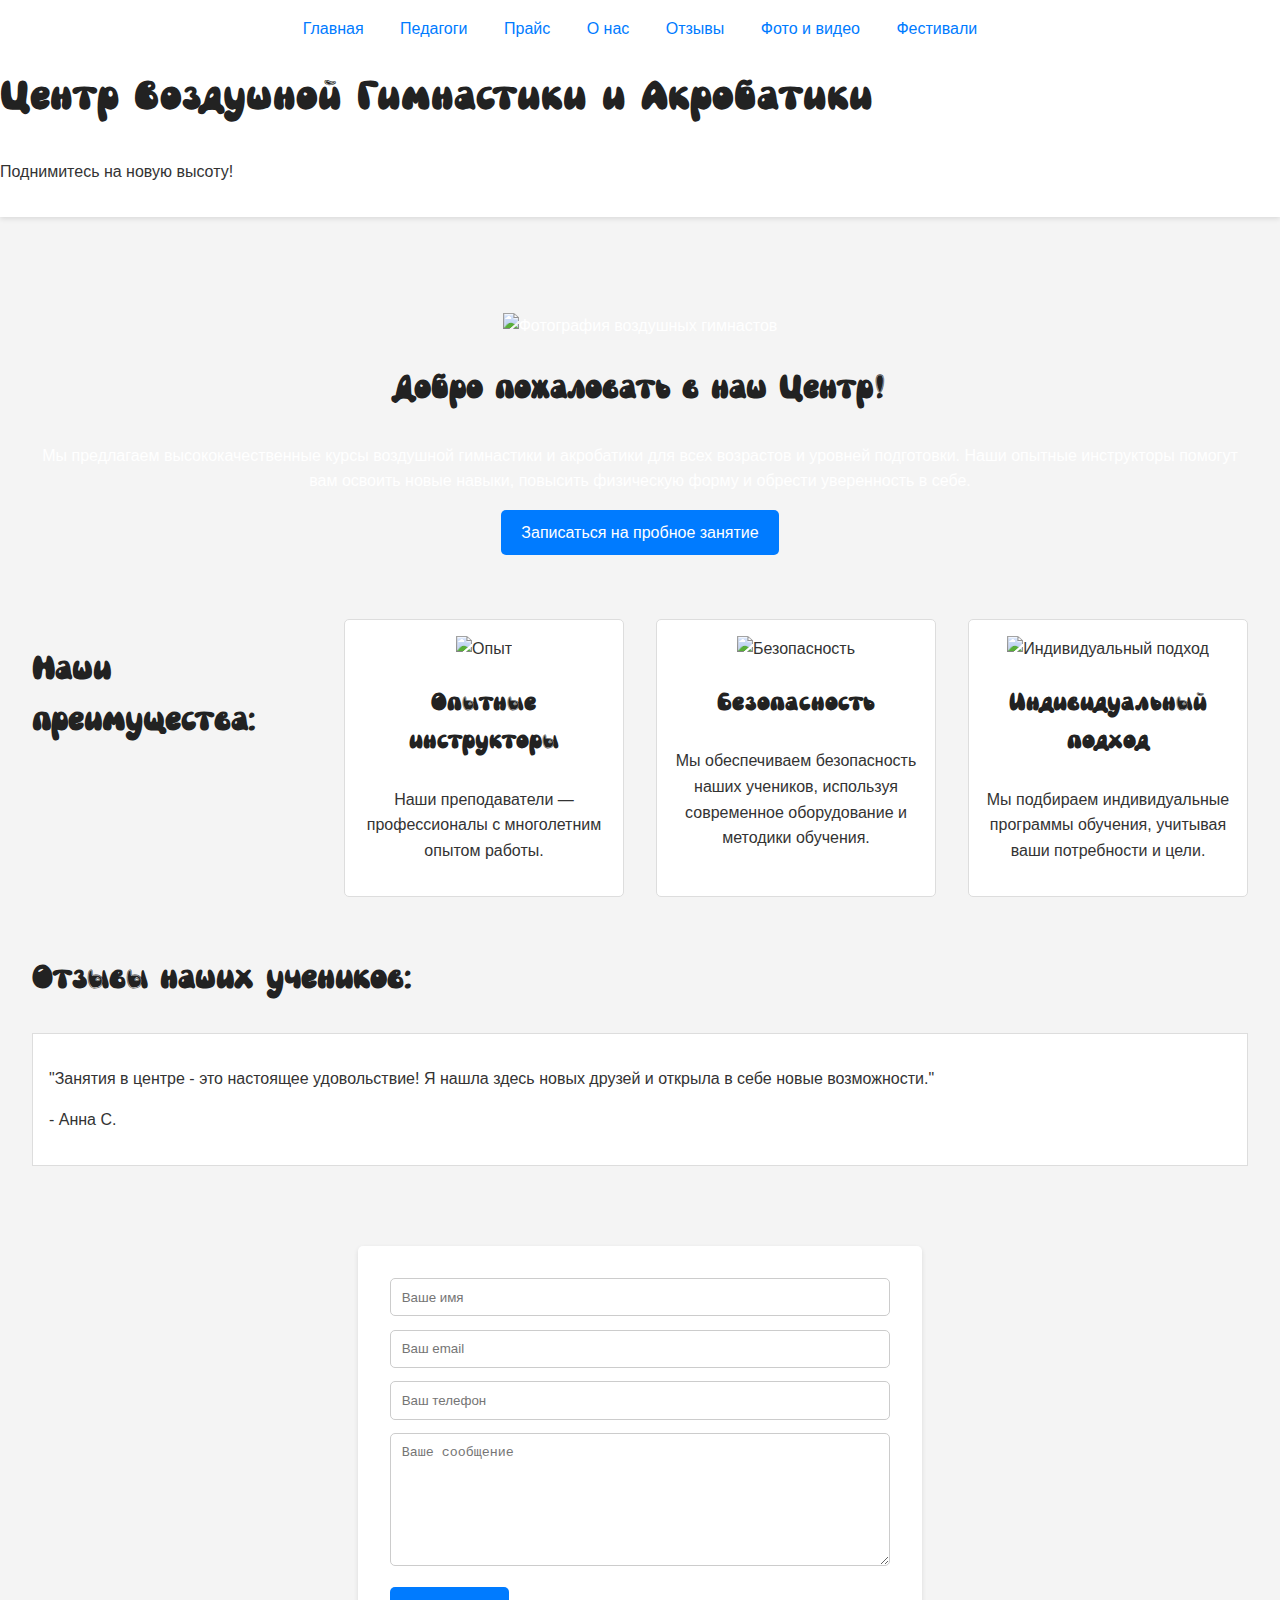
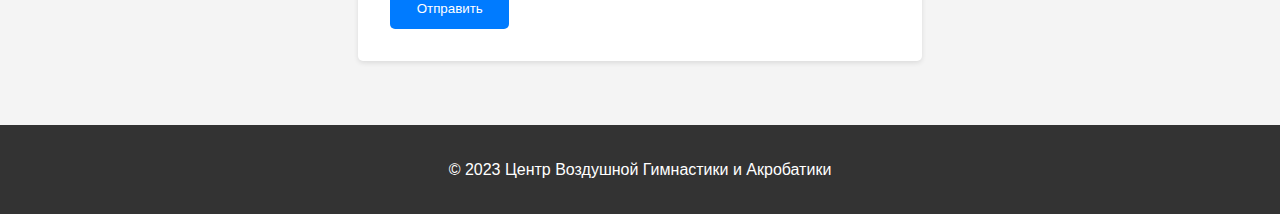
==== index.html @ db681665 "Add files via upload" ====
<!DOCTYPE html>
<html lang="ru">
<head>
    <meta charset="UTF-8">
    <meta name="viewport" content="width=device-width, initial-scale=1.0">
    <title>Центр Воздушной Гимнастики и Акробатики</title>
    <link rel="stylesheet" href="style.css">  <!-- Подключаем CSS файл -->

</head>
<body>

    <header>
        <nav>
            <!-- Бургер-меню (стилизуется в CSS) -->
            <div class="burger-menu">
                <div class="bar"></div>
                <div class="bar"></div>
                <div class="bar"></div>
            </div>
            <ul>
                <li><a href="index.html">Главная</a></li>
                <li><a href="teachers.html">Педагоги</a></li>
                <li><a href="prices.html">Прайс</a></li>
                <li><a href="about.html">О нас</a></li>
                <li><a href="reviews.html">Отзывы</a></li>
                <li><a href="gallery.html">Фото и видео</a></li>
                <li><a href="festivals.html">Фестивали</a></li>
            </ul>
        </nav>
        <h1>Центр Воздушной Гимнастики и Акробатики</h1>
        <p class="tagline">Поднимитесь на новую высоту!</p>  <!-- Добавлен слоган -->
    </header>

    <main>
        <section class="hero">
            <img src="hero-image.jpg" alt="Фотография воздушных гимнастов">
            <h2>Добро пожаловать в наш Центр!</h2>
            <p>Мы предлагаем высококачественные курсы воздушной гимнастики и акробатики для всех возрастов и уровней подготовки.  Наши опытные инструкторы помогут вам освоить новые навыки, повысить физическую форму и обрести уверенность в себе.</p>
            <a href="#" class="button">Записаться на пробное занятие</a> <!-- Кнопка -->
        </section>

                <!-- Модальное окно -->
        <div id="bookingModal" class="modal">
            <div class="modal-content">
            <span class="close-modal">&times;</span>
            <h2>Запись на пробное занятие</h2>
            <form id="bookingForm">
                <input type="text" id="name" placeholder="Ваше имя" required>
                <input type="email" id="email" placeholder="Ваш email" required>
                <input type="tel" id="phone" placeholder="Ваш телефон" required>
                <textarea id="message" placeholder="Ваше сообщение"></textarea>
                <button type="submit">Отправить</button>
            </form>
            </div>
        </div>

        <section class="features">
            <h2>Наши преимущества:</h2>
            <div class="feature">
                <img src="icon-experience.png" alt="Опыт">
                <h3>Опытные инструкторы</h3>
                <p>Наши преподаватели — профессионалы с многолетним опытом работы.</p>
            </div>
            <div class="feature">
                <img src="icon-safety.png" alt="Безопасность">
                <h3>Безопасность</h3>
                <p>Мы обеспечиваем безопасность наших учеников, используя современное оборудование и методики обучения.</p>
            </div>
            <div class="feature">
                <img src="icon-individual.png" alt="Индивидуальный подход">
                <h3>Индивидуальный подход</h3>
                <p>Мы подбираем индивидуальные программы обучения, учитывая ваши потребности и цели.</p>
            </div>
        </section>

        <section class="testimonials">
            <h2>Отзывы наших учеников:</h2>
            <!-- Здесь будут отзывы -->
            <div class="testimonial">
                <p>"Занятия в центре - это настоящее удовольствие!  Я нашла здесь новых друзей и открыла в себе новые возможности."</p>
                <p>- Анна С.</p>
            </div>
            <!-- Добавить еще отзывы -->
        </section>

        <form id="bookingForm">
            <input type="text" id="name" placeholder="Ваше имя" required>
            <input type="email" id="email" placeholder="Ваш email" required>
            <input type="tel" id="phone" placeholder="Ваш телефон" required>
            <textarea id="message" placeholder="Ваше сообщение"></textarea>
            <button type="submit">Отправить</button>
        </form>

    </main>

    <footer>
        <p>&copy; 2023 Центр Воздушной Гимнастики и Акробатики</p>
    </footer>
    <script src="script.js"></script>  <!-- Подключаем JavaScript файл -->

</body>
</html>
---- style.css ----
/* Общие стили */
body {
    font-family: 'Arial', sans-serif; /* Выберите подходящий шрифт */
    margin: 0;
    padding: 0;
    line-height: 1.6; /* Улучшаем читаемость */
    background-color: #f4f4f4; /* Светло-серый фон */
    color: #333; /* Темно-серый текст */
  }
  
  h1, h2, h3 {
    font-family: "FETesto-Regular";
    font-weight: bold;
    color: #222; /* Более темный заголовок */
  }
  
  h1 {
    font-size: 2.5em;
  }
  
  h2 {
    font-size: 2em;
  }
  
  h3 {
    font-size: 1.5em;
  }
  
  a {
    color: #007bff; /* Синяя ссылка */
    text-decoration: none;
  }
  
  a:hover {
    text-decoration: underline;
  }
  
  .button {
    background-color: #007bff; /* Синяя кнопка */
    color: white;
    padding: 10px 20px;
    text-align: center;
    text-decoration: none;
    display: inline-block;
    border-radius: 5px; /* Скругленные углы */
    cursor: pointer;
  }
  
  
  /* Стили для header */
  header {
    background-color: #fff; /* Белый фон header */
    padding: 1em 0;
    box-shadow: 0 2px 5px rgba(0,0,0,0.1); /* Тень */
  }
  
  nav ul {
    list-style: none;
    margin: 0;
    padding: 0;
    text-align: center; /* Центрируем меню */
  }
  
  nav li {
    display: inline-block;
    margin: 0 1em;
  }
  
  .burger-menu {
    display: none;
    cursor: pointer;
    position: absolute;
    top: 15px;
    right: 15px;
  }
  
  .burger-menu .bar {
    width: 30px;
    height: 3px;
    background-color: #333;
    margin: 5px 0;
    transition: 0.3s;
  }
  
  .burger-menu.active .bar:nth-child(1) {
    transform: rotate(45deg) translate(7px, 7px);
  }
  
  .burger-menu.active .bar:nth-child(2) {
    opacity: 0;
  }
  
  .burger-menu.active .bar:nth-child(3) {
    transform: rotate(-45deg) translate(5px, -5px);
  }
  
  /* Адаптивный дизайн */
  @media (max-width: 768px) {
    nav ul {
      display: none;
    }
    .burger-menu {
      display: block;
    }
    nav ul.active {
      display: block;
      position: absolute;
      top: 100%;
      left: 0;
      width: 100%;
      background-color: #fff;
      text-align: center;
    }
    nav ul.active li {
      display: block;
      margin: 10px 0;
    }
  }
  
  
  /* Стили для main */
  main {
    padding: 2em;
  }
  
  
  /* Стили для секций */
  .hero {
    text-align: center;
    background-image: url('hero-image.jpg'); /* Задний фон */
    background-size: cover;
    background-position: center;
    color: white;
    padding: 4em 0;
  }
  
  .features {
    display: grid;
    grid-template-columns: repeat(auto-fit, minmax(250px, 1fr)); /* Адаптивная сетка */
    grid-gap: 2em;
  }
  
  .feature {
    text-align: center;
    padding: 1em;
    border: 1px solid #ddd;
    border-radius: 5px;
    background-color: white;
  }
  
  .testimonials {
    padding: 2em 0;
  }
  
  .testimonial {
    border: 1px solid #ddd;
    padding: 1em;
    margin-bottom: 1em;
    background-color: white;
  }
  
  /* Стили для footer */
  footer {
    background-color: #333;
    color: white;
    text-align: center;
    padding: 1em 0;
  }


/* Стили для формы */
#bookingForm {
    max-width: 500px; /* Максимальная ширина формы */
    margin: 2em auto; /* Центрирование формы */
    padding: 2em;
    background-color: #fff;
    border-radius: 5px;
    box-shadow: 0 2px 5px rgba(0,0,0,0.1); /* Тень */
  }
  
  #bookingForm label {
    display: block;
    margin-bottom: 0.5em;
    font-weight: bold;
  }
  
  #bookingForm input,
  #bookingForm textarea {
    width: 100%;
    padding: 0.8em;
    margin-bottom: 1em;
    border: 1px solid #ccc;
    border-radius: 5px;
    box-sizing: border-box; /* Убираем проблему с паддингом */
  }
  
  #bookingForm textarea {
    height: 10em; /* Высота textarea */
  }
  
  #bookingForm button[type="submit"] {
    background-color: #007bff;
    color: white;
    padding: 1em 2em;
    border: none;
    border-radius: 5px;
    cursor: pointer;
    transition: background-color 0.3s ease; /* Плавный переход цвета при наведении */
  }
  
  #bookingForm button[type="submit"]:hover {
    background-color: #0069d9; /* Более темный цвет при наведении */
  }
  
  
  /* Стили для модального окна (если используется) */
  #bookingModal {
   display: none; /* Скрыто по умолчанию */
   position: fixed; /* Фиксированное положение */
   z-index: 1; /* Наложение поверх других элементов */
   left: 0;
   top: 0;
   width: 100%;
   height: 100%;
   overflow: auto; /* Добавляем прокрутку, если контент больше экрана */
   background-color: rgba(0,0,0,0.4); /* Полупрозрачный черный фон */
  }
  
  .modal-content {
   background-color: #fefefe;
   margin: 15% auto;
   padding: 20px;
   border: 1px solid #888;
   width: 30%;
   border-radius: 5px;
  }
  
  .close-modal {
   color: #aaa;
   float: right;
   font-size: 28px;
   font-weight: bold;
  }
  
  .close-modal:hover,
  .close-modal:focus {
   color: black;
   text-decoration: none;
   cursor: pointer;
  }
  
/* Стили для модального окна */
.modal {
    display: none; /* Скрыто по умолчанию */
    position: fixed; /* Фиксированное положение */
    z-index: 1; /* Наложение поверх других элементов */
    left: 0;
    top: 0;
    width: 100%;
    height: 100%;
    overflow: auto; /* Добавляем прокрутку, если контент больше экрана */
    background-color: rgba(0,0,0,0.4); /* Полупрозрачный черный фон */
  }
  
  .modal-content {
    background-color: #fefefe;
    margin: 15% auto; /* Автоматическое центрирование */
    padding: 20px;
    border: 1px solid #888;
    width: 80%; /* Ширина модального окна */
    max-width: 600px; /* Максимальная ширина */
    border-radius: 5px;
  }
  
  .close-modal {
    color: #aaa;
    float: right;
    font-size: 28px;
    font-weight: bold;
    cursor: pointer;
  }
  
  .close-modal:hover,
  .close-modal:focus {
    color: black;
    text-decoration: none;
  }

.teachers-list {
    display: grid;
    grid-template-columns: repeat(auto-fit, minmax(300px, 1fr)); /* Адаптивная сетка */
    grid-gap: 20px;
    padding: 20px;
}

.teacher {
    border: 1px solid #ccc;
    padding: 10px;
    border-radius: 5px;
    box-shadow: 2px 2px 5px rgba(0, 0, 0, 0.1);
    text-align: center;
    background-color: #fff;
}

.teacher img {
    max-width: 100%;
    height: auto;
    margin-bottom: 10px;
    border-radius: 5px;
}

.price-list table {
    width: 80%;
    margin: 20px auto;
    border-collapse: collapse;
    border-spacing: 0;
    font-size: 16px;
}

.price-list th,
.price-list td {
    border: 1px solid #ddd;
    padding: 8px;
    text-align: left;
}

.price-list th {
    background-color: #f2f2f2;
    font-weight: bold;
}

.price-list tbody tr:nth-child(even) {
    background-color: #f9f9f9;
}

.booking-section {
    text-align: center;
    margin-top: 2em;
}

.booking-section .button {
    display: inline-block;
    padding: 1em 2em;
    background-color: #007bff;
    color: white;
    text-decoration: none;
    border-radius: 5px;
}

.about-us {
    padding: 20px;
    line-height: 1.6;
  }
  
  .about-us h2 {
    margin-bottom: 1em;
  }
  
  .about-us p {
    margin-bottom: 1em;
  }
  
  .booking-section {
    text-align: center;
    margin-top: 2em;
  }
  
  .booking-section .button {
    display: inline-block;
    padding: 1em 2em;
    background-color: #007bff;
    color: white;
    text-decoration: none;
    border-radius: 5px;
    cursor: pointer;
  }
  
/* ... (предыдущий код) ... */

.reviews-section {
    padding: 20px;
  }
  
  .review {
    border: 1px solid #ccc;
    padding: 10px;
    margin-bottom: 10px;
    border-radius: 5px;
    background-color: #f9f9f9;
  }
  
  .review blockquote {
    margin: 0;
  }
  
  .review p {
    text-align: right;
    font-style: italic;
    margin-top: 5px;
  }
  
/* ... (предыдущий код) ... */

.gallery {
    display: grid;
    grid-template-columns: repeat(auto-fit, minmax(300px, 1fr));
    grid-gap: 20px;
    padding: 20px;
  }
  
  .gallery-item {
    border: 1px solid #ccc;
    padding: 10px;
    border-radius: 5px;
    background-color: #fff;
    box-shadow: 2px 2px 5px rgba(0, 0, 0, 0.1);
  }
  
  .gallery img, .gallery video {
    max-width: 100%;
    height: auto;
  }
  
  


.swiper {
    width: 100%;
    height: 300px; /* Настройте высоту по необходимости */
}

.swiper-slide img {
    display: block;
    width: 100%;
    height: 100%;
    object-fit: cover;
}

.swiper-button-prev, .swiper-button-next {
    color: #007bff; /* цвет стрелок */
}

.festivals-list {
    display: grid;
    grid-template-columns: repeat(auto-fit, minmax(350px, 1fr)); /* Адаптивная сетка */
    grid-gap: 20px;
    padding: 20px;
}

.festival {
    border: 1px solid #ccc;
    padding: 10px;
    border-radius: 5px;
    background-color: #fff;
    box-shadow: 2px 2px 5px rgba(0, 0, 0, 0.1);
}

.festival img {
    max-width: 100%;
    height: auto;
    margin-bottom: 10px;
}



@font-face {
    font-family: "FETesto-Regular";
    src: url("fonts/FETesto-Regular.ttf")
    format("truetype");
    font-style: normal;
    font-weight: normal;
  }
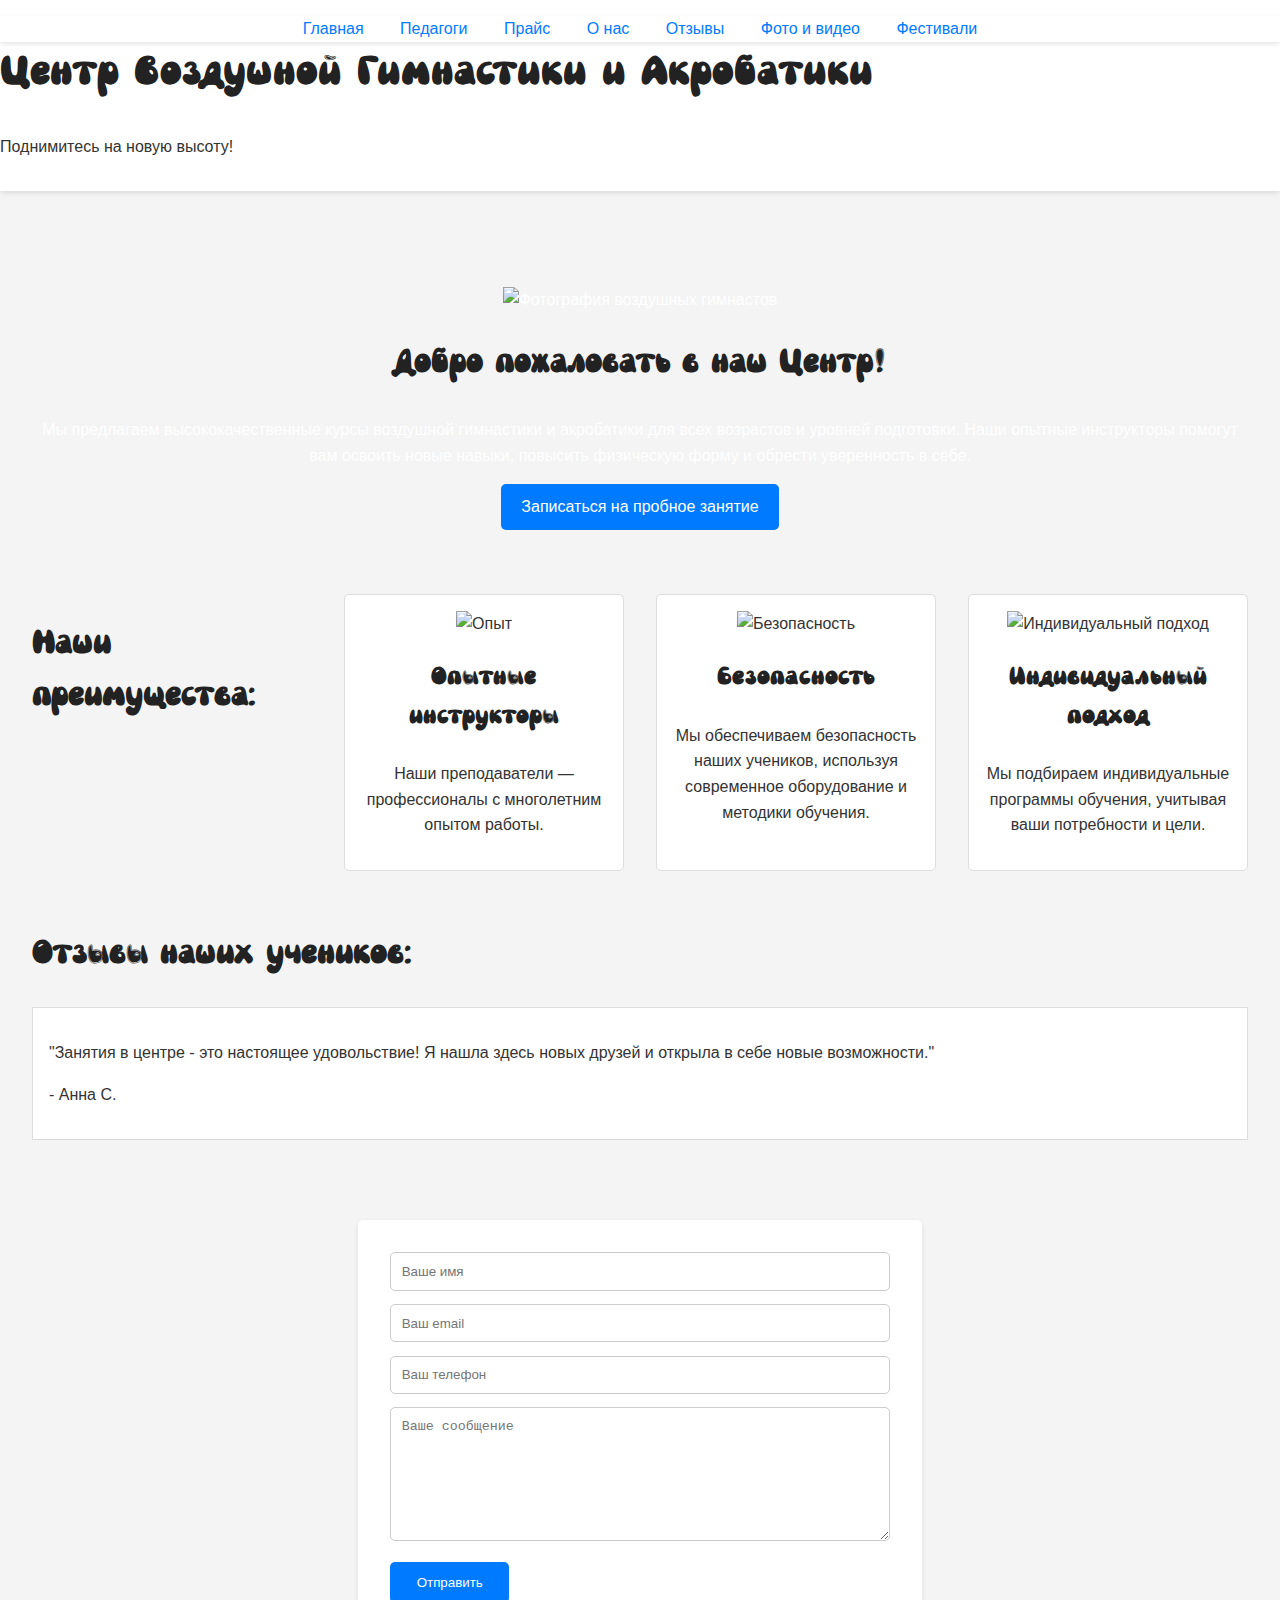
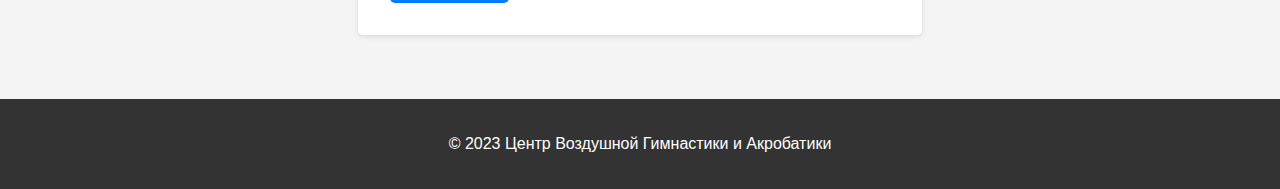
==== commit ab4087be: "Add files via upload" ====
--- a/index.html
+++ b/index.html
@@ -96,6 +96,7 @@
     <footer>
         <p>&copy; 2023 Центр Воздушной Гимнастики и Акробатики</p>
     </footer>
+    <button id="scrollTopButton" class="scrollTopButton">Наверх</button>
     <script src="script.js"></script>  <!-- Подключаем JavaScript файл -->
 
 </body>
--- a/style.css
+++ b/style.css
@@ -54,17 +54,27 @@
     box-shadow: 0 2px 5px rgba(0,0,0,0.1); /* Тень */
   }
   
+  nav {
+    position: relative;
+  }
+  
   nav ul {
     list-style: none;
     margin: 0;
     padding: 0;
-    text-align: center; /* Центрируем меню */
-  }
-  
-  nav li {
-    display: inline-block;
-    margin: 0 1em;
-  }
+    text-align: center;
+    position: absolute;
+    top: 100%;
+    left: 0;
+    width: 100%;
+    background-color: #fff;
+    display:block;
+    box-shadow: 0 2px 5px rgba(0,0,0,0.1);
+  }
+  
+  nav ul.show { display: block; }
+  
+  nav li { display: inline-block; margin: 0 1em; }
   
   .burger-menu {
     display: none;
@@ -94,28 +104,41 @@
     transform: rotate(-45deg) translate(5px, -5px);
   }
   
-  /* Адаптивный дизайн */
   @media (max-width: 768px) {
     nav ul {
-      display: none;
-    }
-    .burger-menu {
-      display: block;
-    }
-    nav ul.active {
-      display: block;
       position: absolute;
       top: 100%;
       left: 0;
       width: 100%;
       background-color: #fff;
       text-align: center;
+      display: none;
     }
-    nav ul.active li {
-      display: block;
-      margin: 10px 0;
-    }
-  }
+  
+    nav ul.show { display: block; }
+  
+    .burger-menu { display: block; }
+    nav li { display: block; margin: 10px 0; }
+  }
+  
+  /* Стиль для кнопки "Наверх" */
+  .scrollTopButton {
+    display:none;
+    position: fixed;
+    bottom: 20px;
+    right: 20px;
+    padding: 10px 20px;
+    background-color: #007bff;
+    color: white;
+    border: none;
+    border-radius: 5px;
+    cursor: pointer;
+    opacity: 0.8;
+    transition: opacity 0.3s ease;
+    z-index: 100;
+  }
+  
+  .scrollTopButton:hover { opacity: 1; }
   
   
   /* Стили для main */
@@ -416,12 +439,15 @@
     box-shadow: 2px 2px 5px rgba(0, 0, 0, 0.1);
   }
   
-  .gallery img, .gallery video {
+  .gallery img {
     max-width: 100%;
     height: auto;
   }
   
-  
+  .gallery video {
+    max-width: auto;
+    height: 100%;
+  }
 
 
 .swiper {
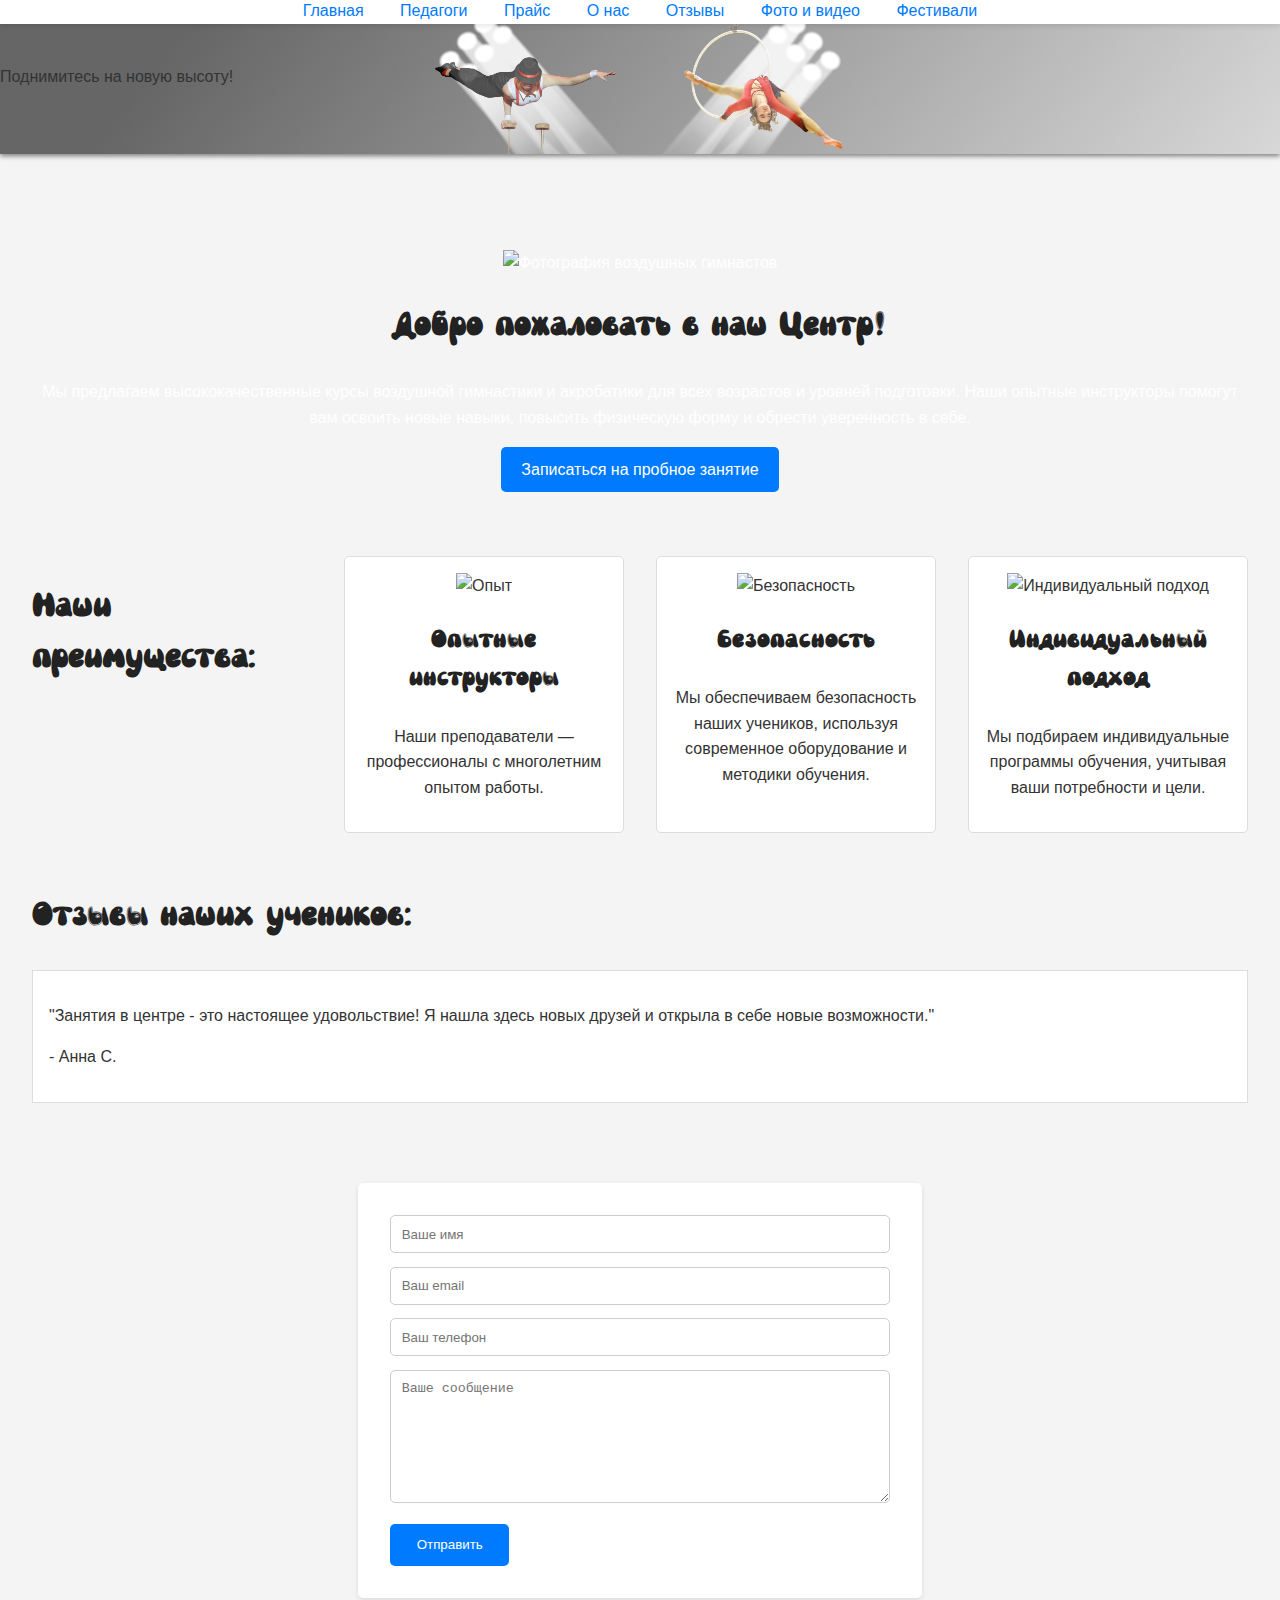
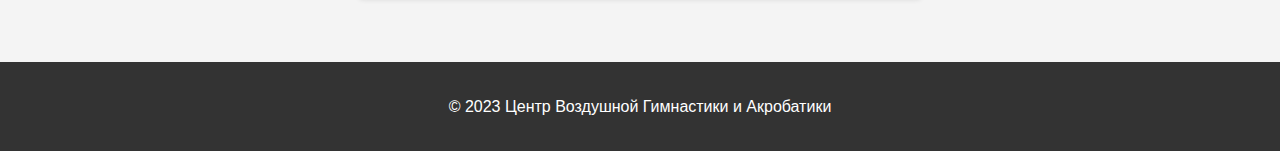
==== commit 2ee4f7c9: "Add files via upload" ====
--- a/index.html
+++ b/index.html
@@ -1,6 +1,6 @@
 <!DOCTYPE html>
 <html lang="ru">
-<head>
+<head >
     <meta charset="UTF-8">
     <meta name="viewport" content="width=device-width, initial-scale=1.0">
     <title>Центр Воздушной Гимнастики и Акробатики</title>
@@ -27,11 +27,12 @@
                 <li><a href="festivals.html">Фестивали</a></li>
             </ul>
         </nav>
-        <h1>Центр Воздушной Гимнастики и Акробатики</h1>
+
         <p class="tagline">Поднимитесь на новую высоту!</p>  <!-- Добавлен слоган -->
     </header>
 
     <main>
+
         <section class="hero">
             <img src="hero-image.jpg" alt="Фотография воздушных гимнастов">
             <h2>Добро пожаловать в наш Центр!</h2>
--- a/style.css
+++ b/style.css
@@ -15,7 +15,7 @@
   }
   
   h1 {
-    font-size: 2.5em;
+    font-size: 2.5em; 
   }
   
   h2 {
@@ -49,9 +49,12 @@
   
   /* Стили для header */
   header {
-    background-color: #fff; /* Белый фон header */
-    padding: 1em 0;
-    box-shadow: 0 2px 5px rgba(0,0,0,0.1); /* Тень */
+    background-color: #8a8585; /* Серый фон header */
+    padding: 4em 0;
+    box-shadow: 0 2px 5px rgba(0,0,0,0.5); /* Тень */
+    background: url("fons/NewFone1-2.png") no-repeat;
+    background-size:cover;
+    background-position: center;
   }
   
   nav {
@@ -60,12 +63,12 @@
   
   nav ul {
     list-style: none;
-    margin: 0;
+    margin: -6cap;
     padding: 0;
     text-align: center;
     position: absolute;
     top: 100%;
-    left: 0;
+    left: 6cap;
     width: 100%;
     background-color: #fff;
     display:block;
@@ -121,6 +124,11 @@
     nav li { display: block; margin: 10px 0; }
   }
   
+  .tagline{
+    margin: 0;
+    left: 6cap;
+  }
+
   /* Стиль для кнопки "Наверх" */
   .scrollTopButton {
     display:none;
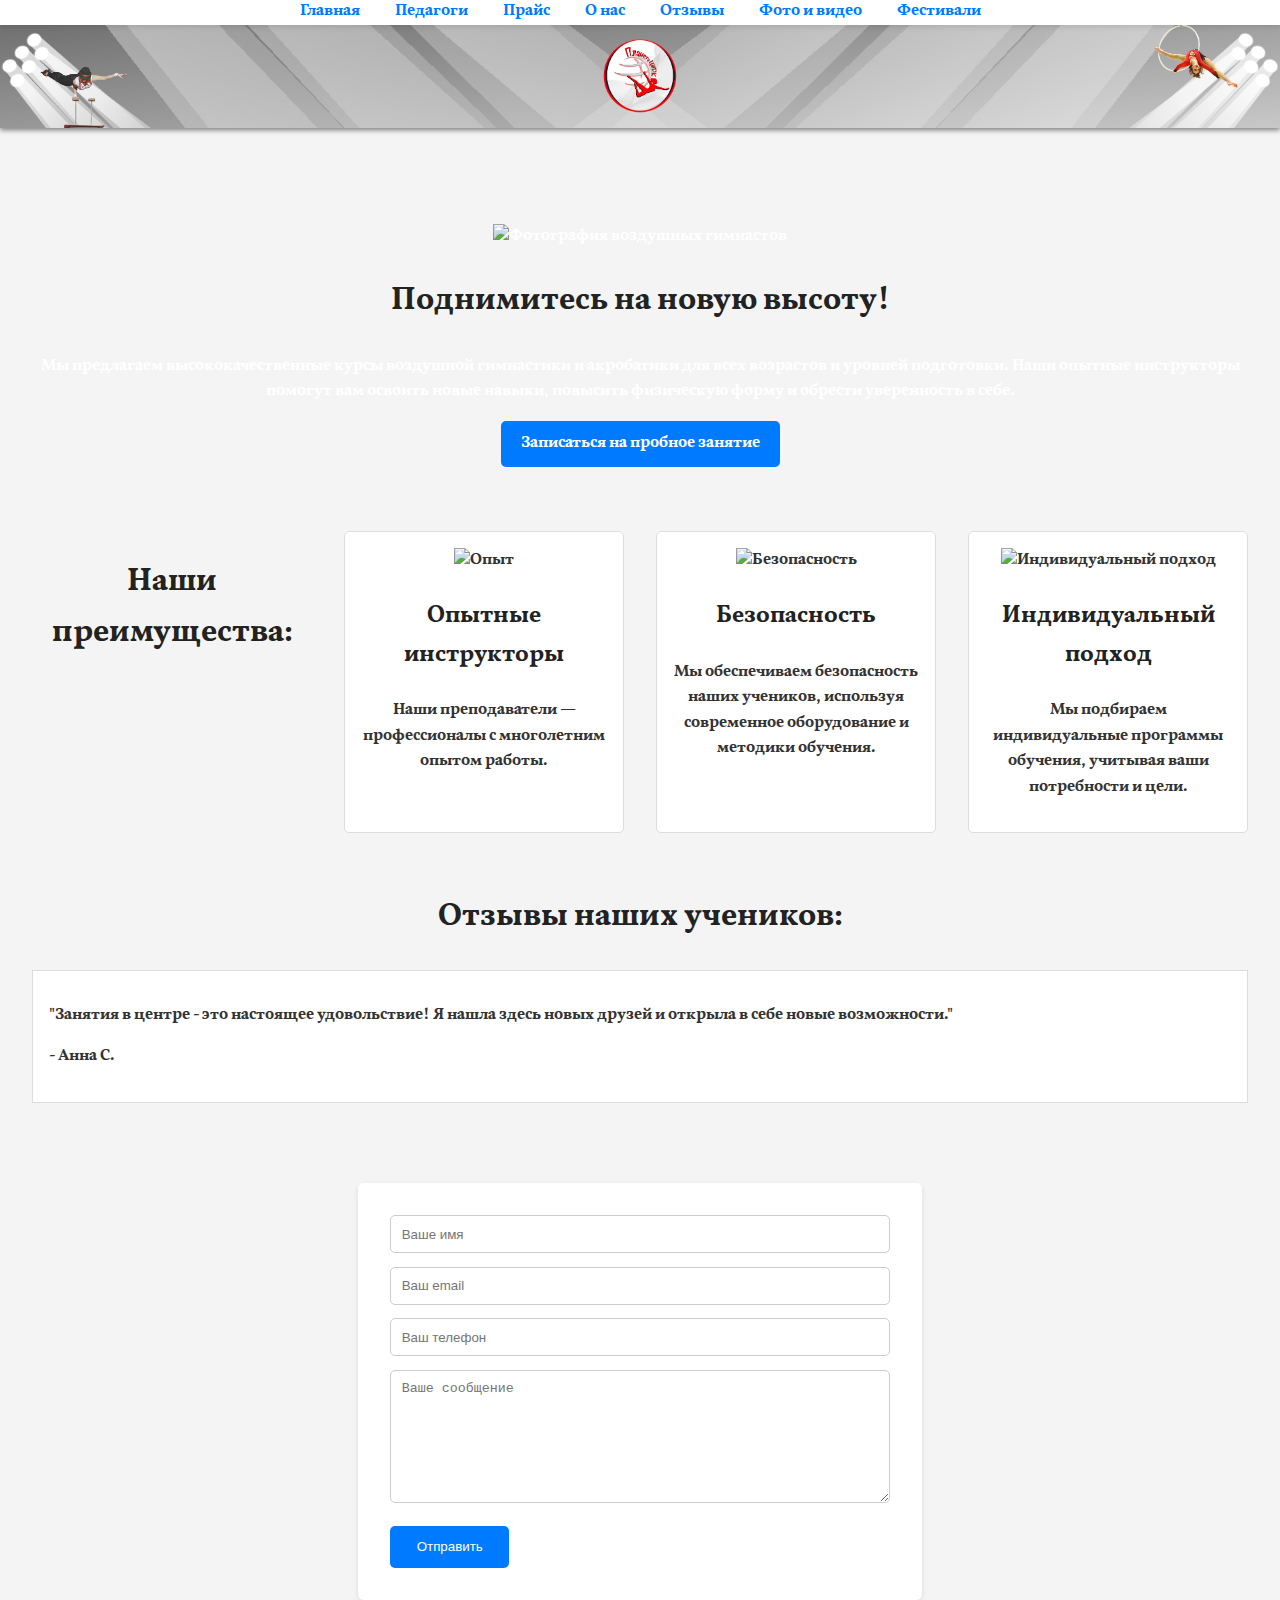
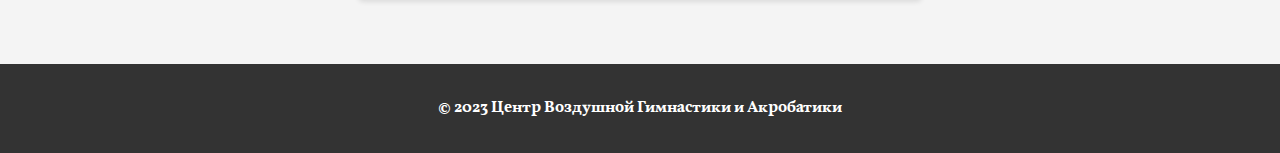
==== commit e72ee70c: "Add files via upload" ====
--- a/index.html
+++ b/index.html
@@ -28,14 +28,13 @@
             </ul>
         </nav>
 
-        <p class="tagline">Поднимитесь на новую высоту!</p>  <!-- Добавлен слоган -->
     </header>
 
     <main>
 
         <section class="hero">
             <img src="hero-image.jpg" alt="Фотография воздушных гимнастов">
-            <h2>Добро пожаловать в наш Центр!</h2>
+            <h2>Поднимитесь на новую высоту!</h2>
             <p>Мы предлагаем высококачественные курсы воздушной гимнастики и акробатики для всех возрастов и уровней подготовки.  Наши опытные инструкторы помогут вам освоить новые навыки, повысить физическую форму и обрести уверенность в себе.</p>
             <a href="#" class="button">Записаться на пробное занятие</a> <!-- Кнопка -->
         </section>
--- a/style.css
+++ b/style.css
@@ -1,6 +1,6 @@
 /* Общие стили */
 body {
-    font-family: 'Arial', sans-serif; /* Выберите подходящий шрифт */
+    font-family: "Vollda-Bold"; /* Выберите подходящий шрифт */
     margin: 0;
     padding: 0;
     line-height: 1.6; /* Улучшаем читаемость */
@@ -9,17 +9,19 @@
   }
   
   h1, h2, h3 {
-    font-family: "FETesto-Regular";
+    font-family: "Vollda-Bold";
     font-weight: bold;
     color: #222; /* Более темный заголовок */
   }
   
   h1 {
     font-size: 2.5em; 
+    text-align: center;
   }
   
   h2 {
     font-size: 2em;
+    text-align: center;
   }
   
   h3 {
@@ -52,9 +54,10 @@
     background-color: #8a8585; /* Серый фон header */
     padding: 4em 0;
     box-shadow: 0 2px 5px rgba(0,0,0,0.5); /* Тень */
-    background: url("fons/NewFone1-2.png") no-repeat;
-    background-size:cover;
-    background-position: center;
+    background: url("fons/alya.png"), url("fons/any.png"), url("fons/Софиты_прав.png"), url("fons/Софиты_лев.png"), url("icons/logo.png"), url("fons/Свет_лев.png"), url("fons/Свет_прав.png"), linear-gradient(to right bottom, rgba(102, 102, 102, 1), rgba(200, 200, 200, 1));
+    background-repeat: no-repeat;
+    background-size: contain, contain, contain, contain, contain, cover, cover;
+    background-position: right, left, right 2em, left 2em, center 0.8em, left, right;
   }
   
   nav {
@@ -432,7 +435,7 @@
   
 /* ... (предыдущий код) ... */
 
-.gallery {
+/* .gallery {
     display: grid;
     grid-template-columns: repeat(auto-fit, minmax(300px, 1fr));
     grid-gap: 20px;
@@ -460,15 +463,66 @@
 
 .swiper {
     width: 100%;
-    height: 300px; /* Настройте высоту по необходимости */
-}
+    height: 300px; /* Настройте высоту по необходимости *
+} 
 
 .swiper-slide img {
     display: block;
     width: 100%;
     height: 100%;
     object-fit: cover;
-}
+} */
+
+.gallery {
+  display: grid; /* Или flex, в зависимости от вашей верстки */
+  grid-template-columns: repeat(auto-fit, minmax(300px, 1fr));
+  grid-gap: 20px;
+  padding: 20px;
+  justify-content: center; /* Центрирование по горизонтали */
+  align-items: center; /* Центрирование по вертикали */
+}
+
+.gallery-item { /* Этот класс предполагается в вашей HTML-разметке */
+  width: 100%; /* Занимаем всю доступную ширину */
+  max-width: 300px; /* Максимальная ширина (для адаптивности) */
+  position: relative; /* Для абсолютного позиционирования внутри */
+  padding-bottom: 56.25%; /* Соотношение сторон 16:9 */
+}
+
+
+.gallery img, .gallery video {
+  position: absolute;
+  top: 0;
+  left: 0;
+  width: 100%;
+  height: 100%;
+  object-fit: cover; /* Обрезаем, сохраняя пропорции */
+  object-position: center center; /* Центрируем изображение/видео внутри контейнера */
+}
+
+
+/* Если используете Swiper: */
+.swiper {
+ width: 100%;
+}
+
+.swiper-slide {
+ width: 100%;
+ position: relative; /* Для абсолютного позиционирования внутри */
+ padding-bottom: 56.25%; /* Соотношение сторон 16:9 (настройте, если нужно другое) */
+}
+
+.swiper-slide img, .swiper-slide video {
+  position: absolute;
+  top: 0;
+  left: 0;
+  width: 100%;
+  height: 100%;
+  object-fit: cover;
+  object-position: center center;
+}
+
+
 
 .swiper-button-prev, .swiper-button-next {
     color: #007bff; /* цвет стрелок */
@@ -498,9 +552,9 @@
 
 
 @font-face {
-    font-family: "FETesto-Regular";
-    src: url("fonts/FETesto-Regular.ttf")
-    format("truetype");
+    font-family: "Vollda-Bold";
+    src: url("fonts/Vollda-Bold.otf")
+    format("opentype");
     font-style: normal;
     font-weight: normal;
   }
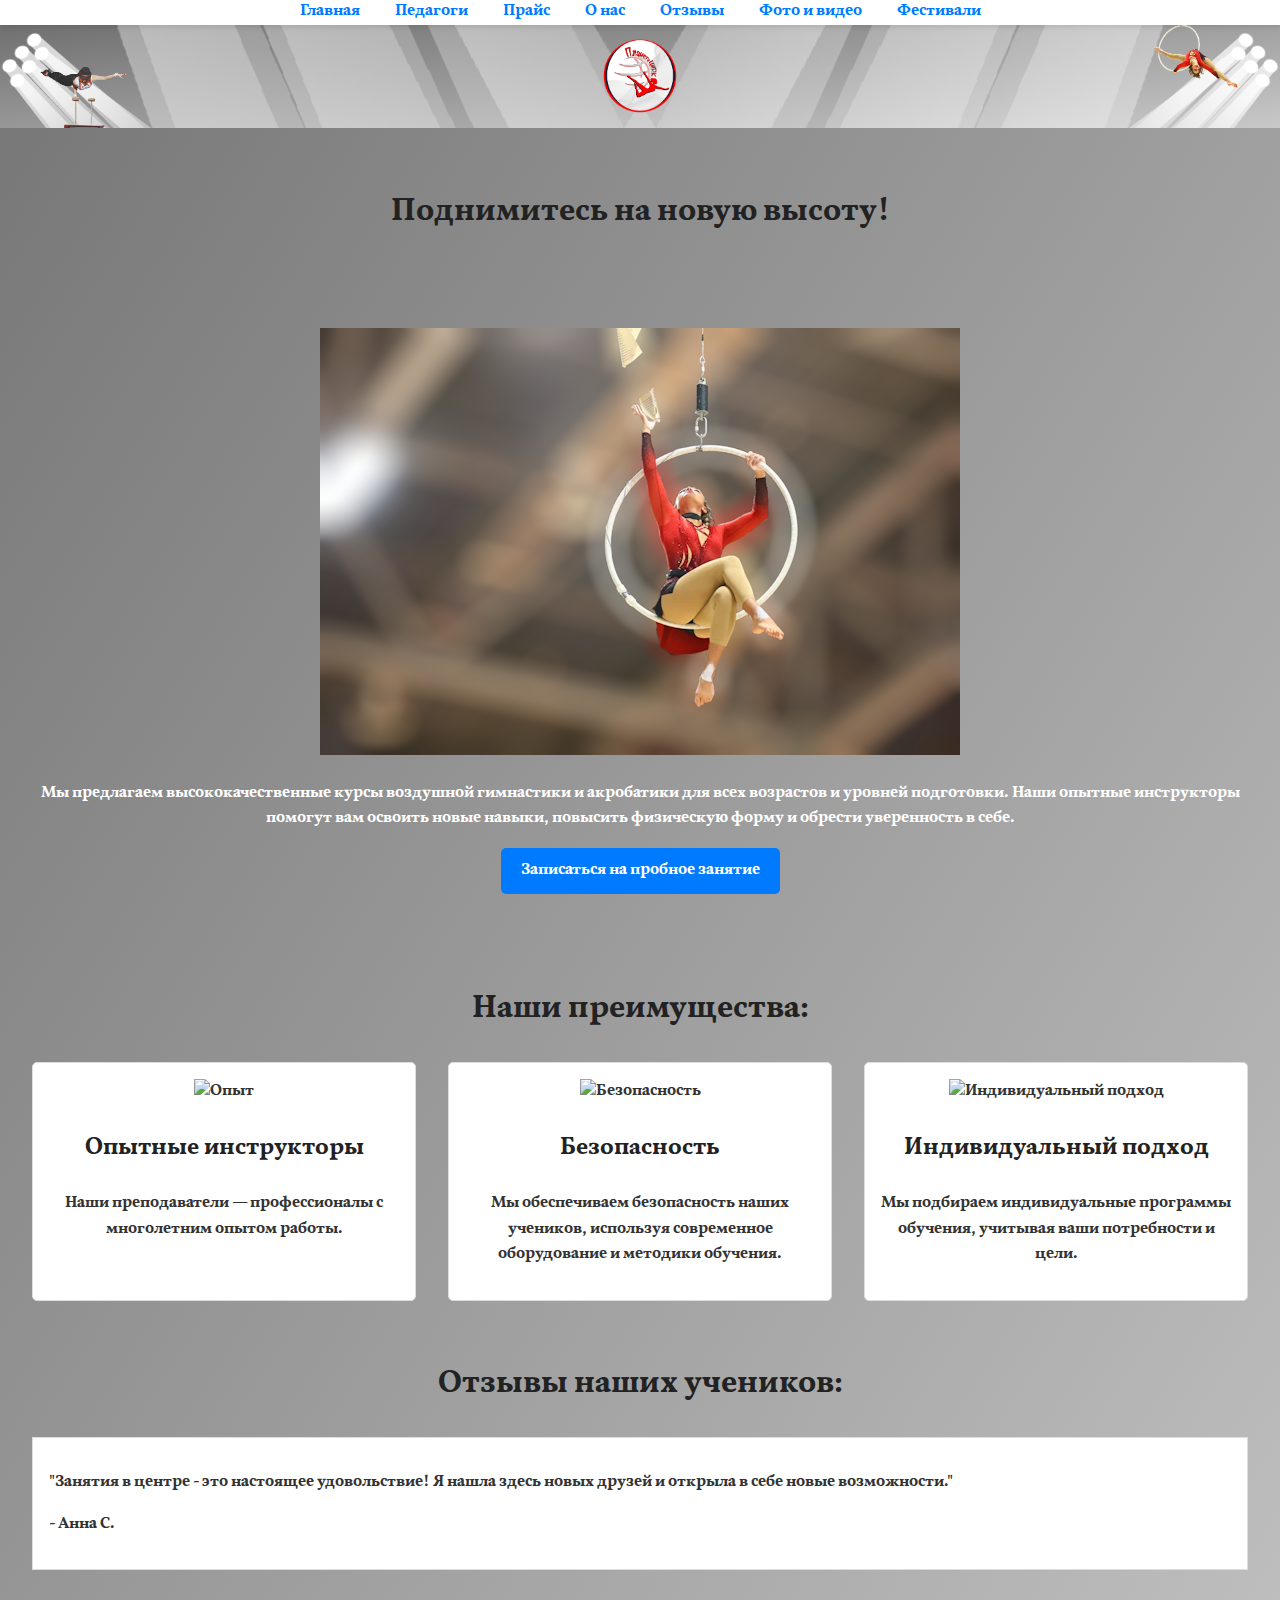
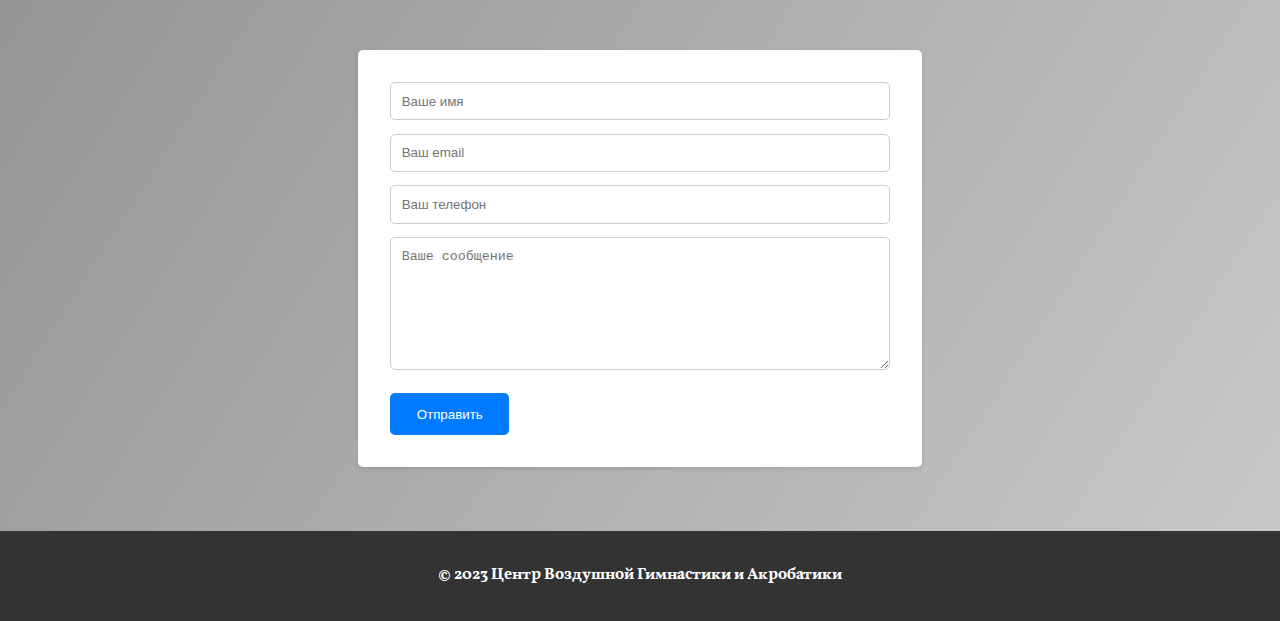
==== commit 060badae: "Add files via upload" ====
--- a/index.html
+++ b/index.html
@@ -31,10 +31,10 @@
     </header>
 
     <main>
+        <h2>Поднимитесь на новую высоту!</h2>
+        <section class="hero">
+            <img src="img/slogan.png" alt="Фотография воздушных гимнастов">
 
-        <section class="hero">
-            <img src="hero-image.jpg" alt="Фотография воздушных гимнастов">
-            <h2>Поднимитесь на новую высоту!</h2>
             <p>Мы предлагаем высококачественные курсы воздушной гимнастики и акробатики для всех возрастов и уровней подготовки.  Наши опытные инструкторы помогут вам освоить новые навыки, повысить физическую форму и обрести уверенность в себе.</p>
             <a href="#" class="button">Записаться на пробное занятие</a> <!-- Кнопка -->
         </section>
@@ -53,9 +53,9 @@
             </form>
             </div>
         </div>
+        <h2>Наши преимущества:</h2>
+        <section class="features">
 
-        <section class="features">
-            <h2>Наши преимущества:</h2>
             <div class="feature">
                 <img src="icon-experience.png" alt="Опыт">
                 <h3>Опытные инструкторы</h3>
--- a/style.css
+++ b/style.css
@@ -155,6 +155,8 @@
   /* Стили для main */
   main {
     padding: 2em;
+    background: linear-gradient(to right bottom, rgba(120, 120, 120, 1), rgba(200, 200, 200, 1));
+    background-repeat: no-repeat;
   }
   
   
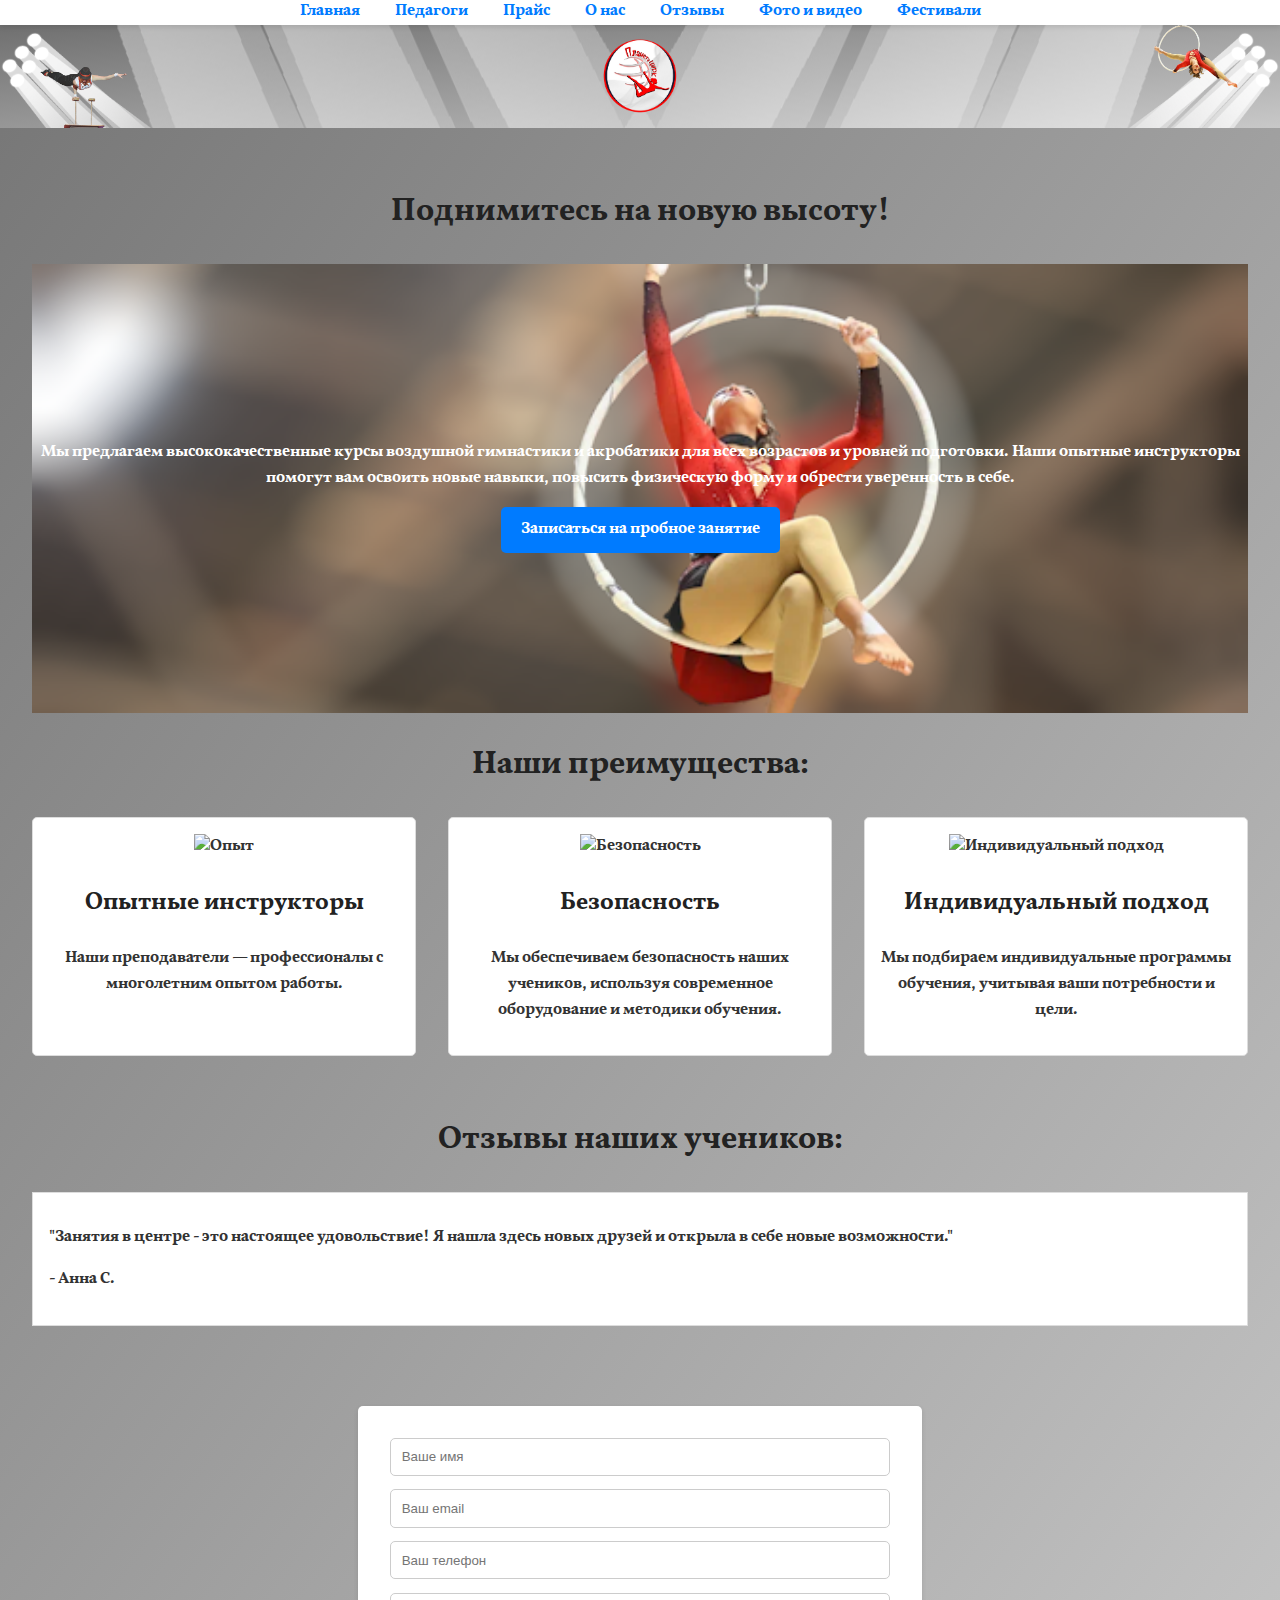
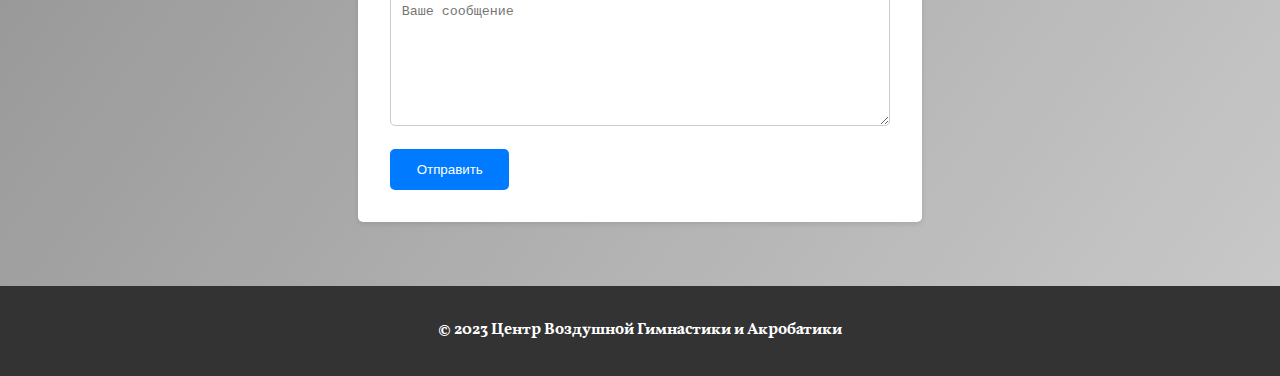
==== commit 5130db33: "Add files via upload" ====
--- a/index.html
+++ b/index.html
@@ -31,10 +31,10 @@
     </header>
 
     <main>
-        <h2>Поднимитесь на новую высоту!</h2>
+           <h2>Поднимитесь на новую высоту!</h2>
         <section class="hero">
-            <img src="img/slogan.png" alt="Фотография воздушных гимнастов">
-
+  
+            <!-- <img src="img/slogan.png" alt="Фотография воздушных гимнастов" width="device-width">    -->
             <p>Мы предлагаем высококачественные курсы воздушной гимнастики и акробатики для всех возрастов и уровней подготовки.  Наши опытные инструкторы помогут вам освоить новые навыки, повысить физическую форму и обрести уверенность в себе.</p>
             <a href="#" class="button">Записаться на пробное занятие</a> <!-- Кнопка -->
         </section>
@@ -53,7 +53,7 @@
             </form>
             </div>
         </div>
-        <h2>Наши преимущества:</h2>
+            <h2>Наши преимущества:</h2>
         <section class="features">
 
             <div class="feature">
--- a/style.css
+++ b/style.css
@@ -156,18 +156,19 @@
   main {
     padding: 2em;
     background: linear-gradient(to right bottom, rgba(120, 120, 120, 1), rgba(200, 200, 200, 1));
-    background-repeat: no-repeat;
   }
   
   
   /* Стили для секций */
   .hero {
     text-align: center;
-    background-image: url('hero-image.jpg'); /* Задний фон */
+    background-image: url("img/slogan.png"); /* Задний фон */
     background-size: cover;
+    background-repeat: no-repeat;
     background-position: center;
-    color: white;
-    padding: 4em 0;
+    
+    color: white;
+    padding: 10em 0;
   }
   
   .features {
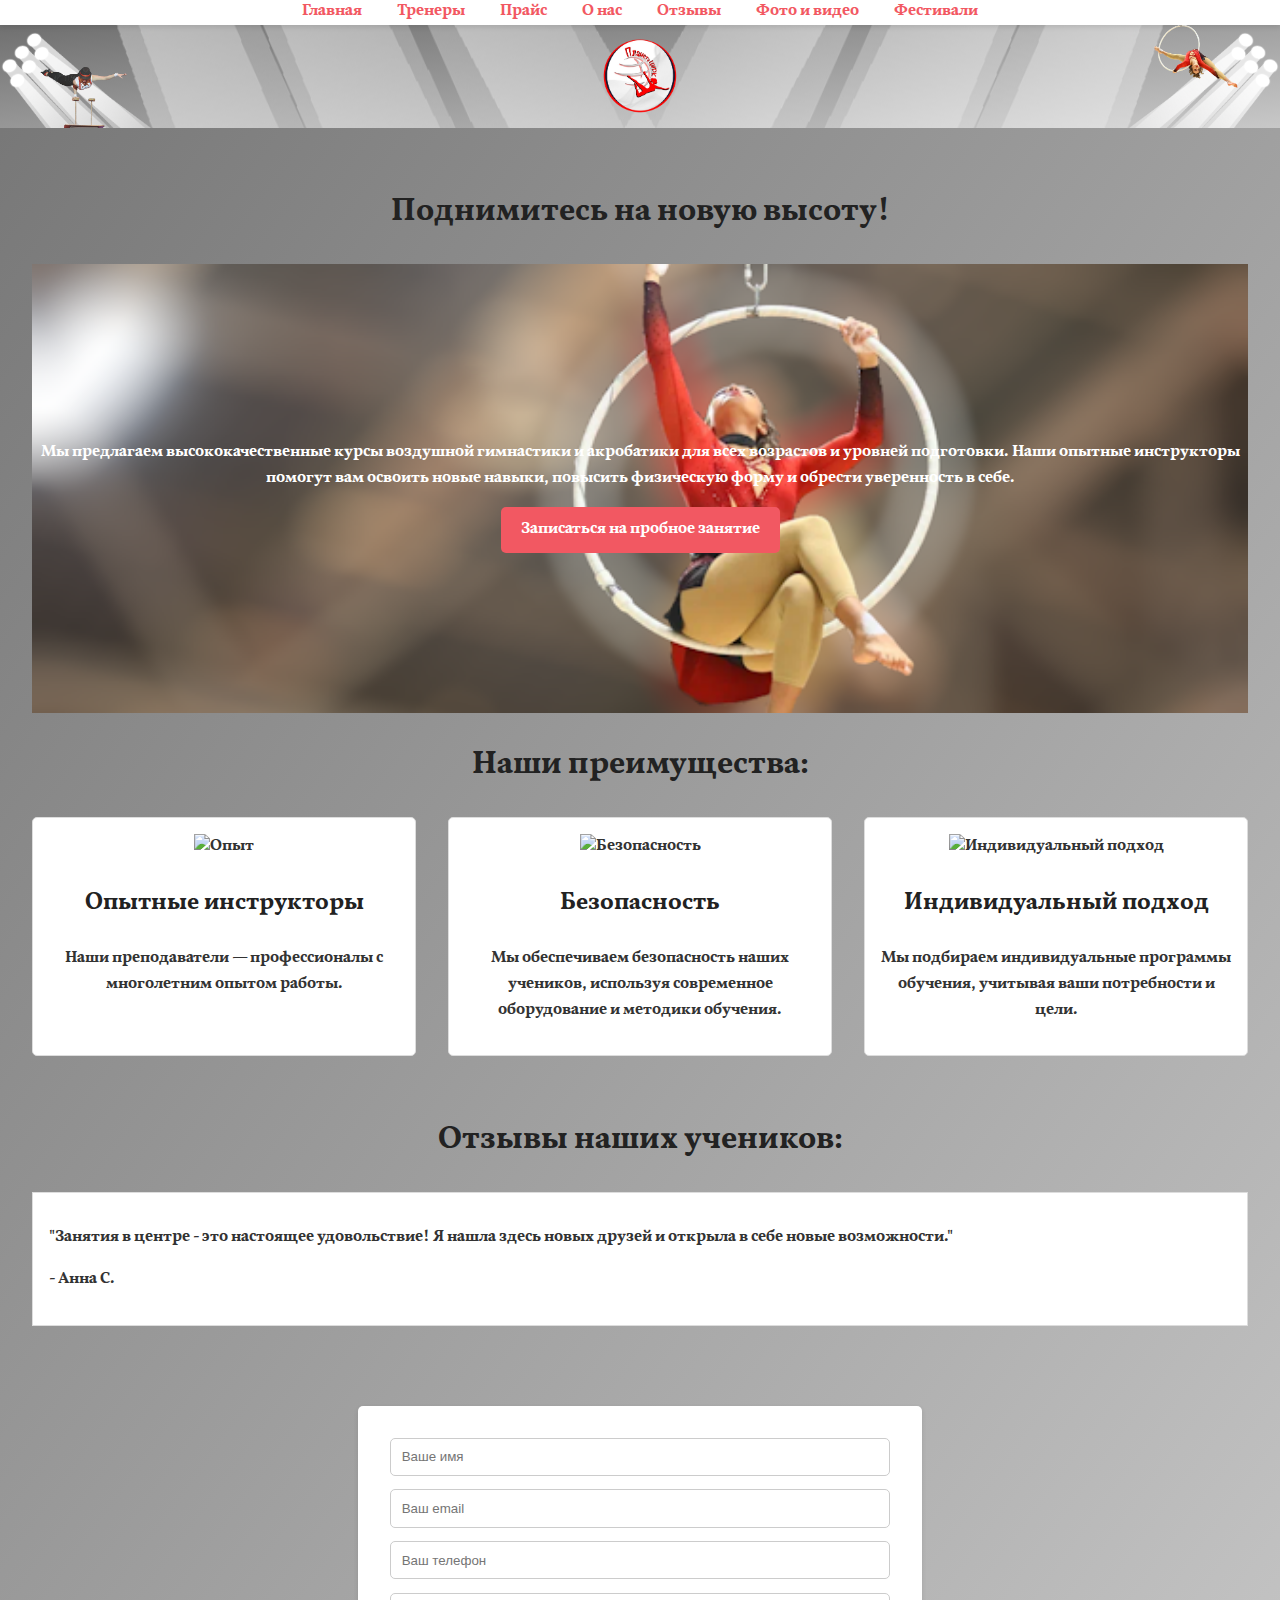
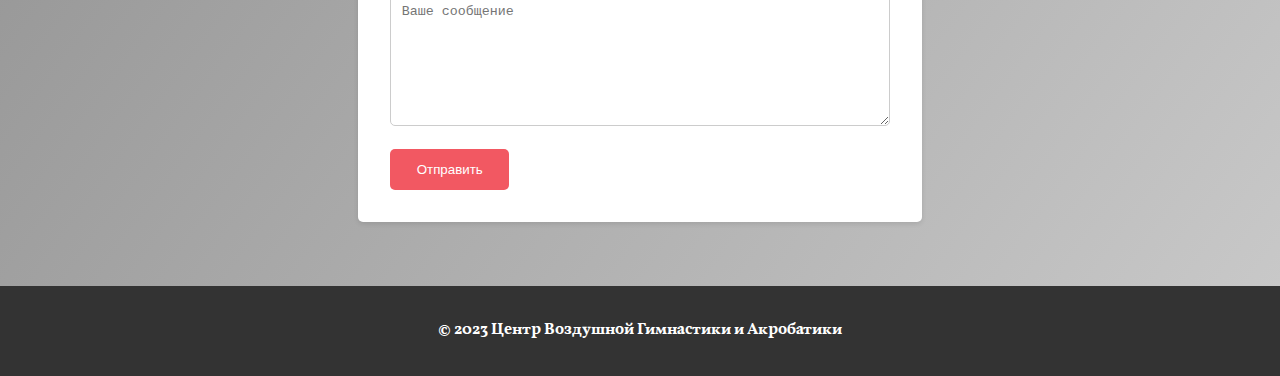
==== commit 5608bd63: "Add files via upload" ====
--- a/index.html
+++ b/index.html
@@ -19,7 +19,7 @@
             </div>
             <ul>
                 <li><a href="index.html">Главная</a></li>
-                <li><a href="teachers.html">Педагоги</a></li>
+                <li><a href="teachers.html">Тренеры</a></li>
                 <li><a href="prices.html">Прайс</a></li>
                 <li><a href="about.html">О нас</a></li>
                 <li><a href="reviews.html">Отзывы</a></li>
--- a/style.css
+++ b/style.css
@@ -29,7 +29,7 @@
   }
   
   a {
-    color: #007bff; /* Синяя ссылка */
+    color: #F25862; /* Красная ссылка */
     text-decoration: none;
   }
   
@@ -38,7 +38,7 @@
   }
   
   .button {
-    background-color: #007bff; /* Синяя кнопка */
+    background-color: #F25862; /* красная кнопка */
     color: white;
     padding: 10px 20px;
     text-align: center;
@@ -139,7 +139,7 @@
     bottom: 20px;
     right: 20px;
     padding: 10px 20px;
-    background-color: #007bff;
+    background-color: #F25862;
     color: white;
     border: none;
     border-radius: 5px;
@@ -236,7 +236,7 @@
   }
   
   #bookingForm button[type="submit"] {
-    background-color: #007bff;
+    background-color: #F25862;
     color: white;
     padding: 1em 2em;
     border: none;
@@ -246,7 +246,7 @@
   }
   
   #bookingForm button[type="submit"]:hover {
-    background-color: #0069d9; /* Более темный цвет при наведении */
+    background-color: #803035; /* Более темный цвет при наведении */
   }
   
   
@@ -378,7 +378,7 @@
 .booking-section .button {
     display: inline-block;
     padding: 1em 2em;
-    background-color: #007bff;
+    background-color: #F25862;
     color: white;
     text-decoration: none;
     border-radius: 5px;
@@ -405,7 +405,7 @@
   .booking-section .button {
     display: inline-block;
     padding: 1em 2em;
-    background-color: #007bff;
+    background-color: #F25862;
     color: white;
     text-decoration: none;
     border-radius: 5px;
@@ -477,6 +477,7 @@
 } */
 
 .gallery {
+  
   display: grid; /* Или flex, в зависимости от вашей верстки */
   grid-template-columns: repeat(auto-fit, minmax(300px, 1fr));
   grid-gap: 20px;
@@ -528,7 +529,7 @@
 
 
 .swiper-button-prev, .swiper-button-next {
-    color: #007bff; /* цвет стрелок */
+  color: #F25862; /* цвет стрелок */
 }
 
 .festivals-list {
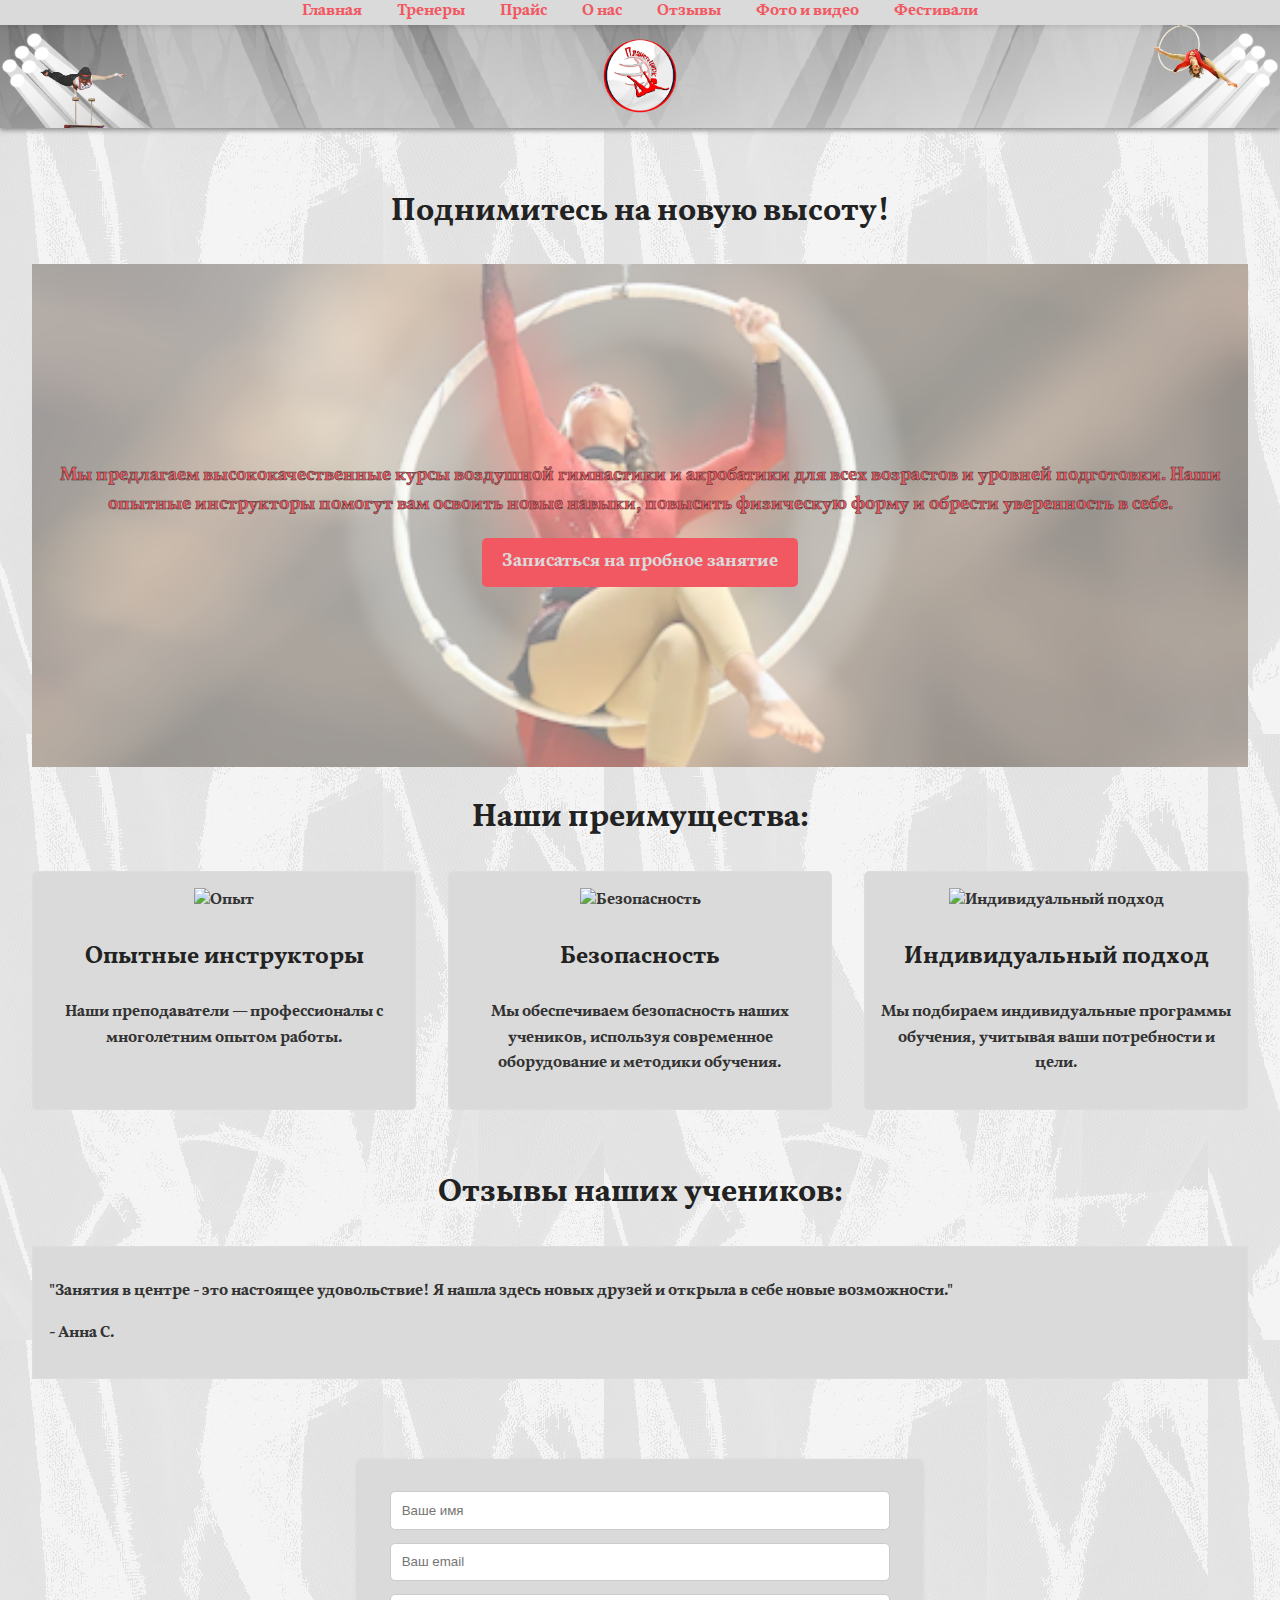
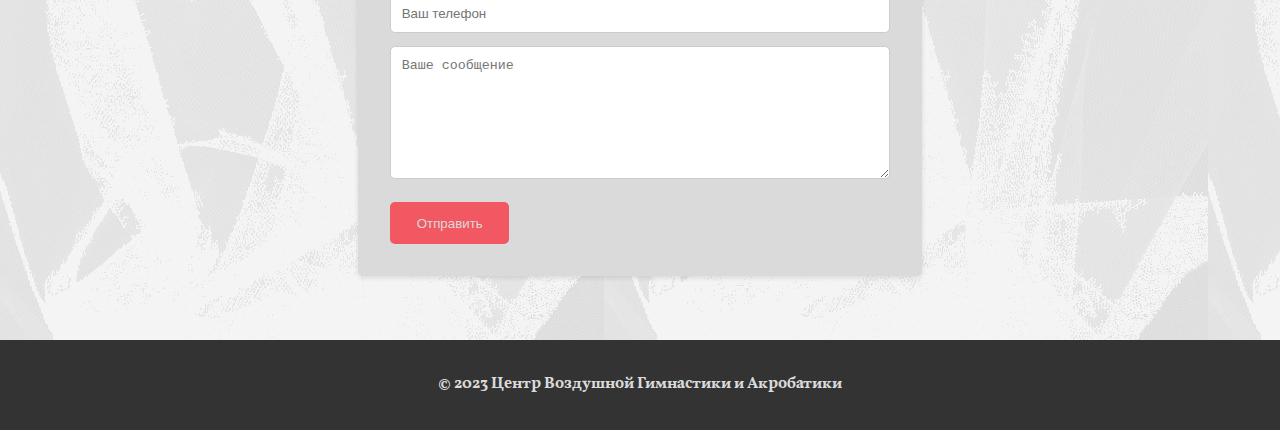
==== commit 69f578c8: "Add files via upload" ====
--- a/index.html
+++ b/index.html
@@ -2,7 +2,7 @@
 <html lang="ru">
 <head >
     <meta charset="UTF-8">
-    <meta name="viewport" content="width=device-width, initial-scale=1.0">
+    <meta name="viewport" content="width=device-width, initial-scale=1.0"/>
     <title>Центр Воздушной Гимнастики и Акробатики</title>
     <link rel="stylesheet" href="style.css">  <!-- Подключаем CSS файл -->
 
@@ -34,7 +34,7 @@
            <h2>Поднимитесь на новую высоту!</h2>
         <section class="hero">
   
-            <!-- <img src="img/slogan.png" alt="Фотография воздушных гимнастов" width="device-width">    -->
+
             <p>Мы предлагаем высококачественные курсы воздушной гимнастики и акробатики для всех возрастов и уровней подготовки.  Наши опытные инструкторы помогут вам освоить новые навыки, повысить физическую форму и обрести уверенность в себе.</p>
             <a href="#" class="button">Записаться на пробное занятие</a> <!-- Кнопка -->
         </section>
--- a/style.css
+++ b/style.css
@@ -6,7 +6,7 @@
     line-height: 1.6; /* Улучшаем читаемость */
     background-color: #f4f4f4; /* Светло-серый фон */
     color: #333; /* Темно-серый текст */
-  }
+   }
   
   h1, h2, h3 {
     font-family: "Vollda-Bold";
@@ -39,13 +39,15 @@
   
   .button {
     background-color: #F25862; /* красная кнопка */
-    color: white;
+    color: #dadada;
     padding: 10px 20px;
     text-align: center;
     text-decoration: none;
     display: inline-block;
     border-radius: 5px; /* Скругленные углы */
     cursor: pointer;
+    -webkit-text-stroke: 0 #dadada; /*Толщина и цвет обводки */
+    
   }
   
   
@@ -54,9 +56,9 @@
     background-color: #8a8585; /* Серый фон header */
     padding: 4em 0;
     box-shadow: 0 2px 5px rgba(0,0,0,0.5); /* Тень */
-    background: url("fons/alya.png"), url("fons/any.png"), url("fons/Софиты_прав.png"), url("fons/Софиты_лев.png"), url("icons/logo.png"), url("fons/Свет_лев.png"), url("fons/Свет_прав.png"), linear-gradient(to right bottom, rgba(102, 102, 102, 1), rgba(200, 200, 200, 1));
-    background-repeat: no-repeat;
-    background-size: contain, contain, contain, contain, contain, cover, cover;
+    background: url("fons/alya.png"), url("fons/any.png"), url("fons/sof_right.png"), url("fons/sof_left.png"), url("icons/logo.png"), url("fons/light_left.png"), url("fons/light_right.png"), url("fons/voile.png"), linear-gradient(to right bottom, rgba(102, 102, 102, 1), rgba(200, 200, 200, 1));
+    background-repeat: no-repeat, no-repeat, no-repeat, no-repeat, no-repeat, no-repeat, no-repeat, repeat, no-repeat;
+    background-size: contain, contain, contain, contain, contain, cover, cover, contain;
     background-position: right, left, right 2em, left 2em, center 0.8em, left, right;
   }
   
@@ -73,7 +75,7 @@
     top: 100%;
     left: 6cap;
     width: 100%;
-    background-color: #fff;
+    background-color: #dadada;
     display:block;
     box-shadow: 0 2px 5px rgba(0,0,0,0.1);
   }
@@ -116,7 +118,7 @@
       top: 100%;
       left: 0;
       width: 100%;
-      background-color: #fff;
+      background-color: #dadada;
       text-align: center;
       display: none;
     }
@@ -140,7 +142,7 @@
     right: 20px;
     padding: 10px 20px;
     background-color: #F25862;
-    color: white;
+    color: #dadada;
     border: none;
     border-radius: 5px;
     cursor: pointer;
@@ -155,7 +157,9 @@
   /* Стили для main */
   main {
     padding: 2em;
+    
     background: linear-gradient(to right bottom, rgba(120, 120, 120, 1), rgba(200, 200, 200, 1));
+    background: url("fons/voile.png");
   }
   
   
@@ -166,8 +170,11 @@
     background-size: cover;
     background-repeat: no-repeat;
     background-position: center;
-    
-    color: white;
+    box-shadow: inset 0 0 0 1000px rgba(255, 255, 255, 0.45);
+    color: #F25862;
+    -webkit-text-stroke: 0.5px #302d2d;
+    font-size: large;
+
     padding: 10em 0;
   }
   
@@ -182,7 +189,7 @@
     padding: 1em;
     border: 1px solid #ddd;
     border-radius: 5px;
-    background-color: white;
+    background-color: #dadada;
   }
   
   .testimonials {
@@ -193,13 +200,13 @@
     border: 1px solid #ddd;
     padding: 1em;
     margin-bottom: 1em;
-    background-color: white;
+    background-color: #dadada;
   }
   
   /* Стили для footer */
   footer {
     background-color: #333;
-    color: white;
+    color: #dadada;
     text-align: center;
     padding: 1em 0;
   }
@@ -210,7 +217,7 @@
     max-width: 500px; /* Максимальная ширина формы */
     margin: 2em auto; /* Центрирование формы */
     padding: 2em;
-    background-color: #fff;
+    background-color: #dadada;
     border-radius: 5px;
     box-shadow: 0 2px 5px rgba(0,0,0,0.1); /* Тень */
   }
@@ -237,7 +244,7 @@
   
   #bookingForm button[type="submit"] {
     background-color: #F25862;
-    color: white;
+    color: #dadada;
     padding: 1em 2em;
     border: none;
     border-radius: 5px;
@@ -406,7 +413,7 @@
     display: inline-block;
     padding: 1em 2em;
     background-color: #F25862;
-    color: white;
+    color: #dadada;
     text-decoration: none;
     border-radius: 5px;
     cursor: pointer;
@@ -436,50 +443,10 @@
     margin-top: 5px;
   }
   
-/* ... (предыдущий код) ... */
-
-/* .gallery {
-    display: grid;
-    grid-template-columns: repeat(auto-fit, minmax(300px, 1fr));
-    grid-gap: 20px;
-    padding: 20px;
-  }
-  
-  .gallery-item {
-    border: 1px solid #ccc;
-    padding: 10px;
-    border-radius: 5px;
-    background-color: #fff;
-    box-shadow: 2px 2px 5px rgba(0, 0, 0, 0.1);
-  }
-  
-  .gallery img {
-    max-width: 100%;
-    height: auto;
-  }
-  
-  .gallery video {
-    max-width: auto;
-    height: 100%;
-  }
-
-
-.swiper {
-    width: 100%;
-    height: 300px; /* Настройте высоту по необходимости *
-} 
-
-.swiper-slide img {
-    display: block;
-    width: 100%;
-    height: 100%;
-    object-fit: cover;
-} */
-
 .gallery {
   
   display: grid; /* Или flex, в зависимости от вашей верстки */
-  grid-template-columns: repeat(auto-fit, minmax(300px, 1fr));
+  grid-template-columns: repeat(auto-fit, minmax(300px, 50%));
   grid-gap: 20px;
   padding: 20px;
   justify-content: center; /* Центрирование по горизонтали */
@@ -494,7 +461,7 @@
 }
 
 
-.gallery img, .gallery video {
+.gallery img {
   position: absolute;
   top: 0;
   left: 0;
@@ -504,6 +471,49 @@
   object-position: center center; /* Центрируем изображение/видео внутри контейнера */
 }
 
+.gallery video {
+  position: absolute;
+  top: 0;
+  left: 0;
+  width: 100%;
+  height: 100%;
+  object-fit: cover; /* Обрезаем, сохраняя пропорции */
+  object-position: center center; /* Центрируем изображение/видео внутри контейнера */
+}
+
+.galleryy {
+  display: flex; /* Или flex, в зависимости от вашей верстки */
+  padding: 20px;
+  justify-content: center; /* Центрирование по горизонтали */
+  align-items: center; /* Центрирование по вертикали */
+}
+
+.galleryy-item { /* Этот класс предполагается в вашей HTML-разметке */
+  width: 1fr; /* Занимаем всю доступную ширину */
+  max-width: 600px; /* Максимальная ширина (для адаптивности) */
+  position: relative; /* Для абсолютного позиционирования внутри */
+  padding-bottom: 177.77%; /* Соотношение сторон 16:9 */
+}
+
+
+.galleryy img {
+  position: absolute;
+  top: 0;
+  left: 0;
+  width: 100%;
+  height: 100%;
+  object-fit: contain; /* Обрезаем, сохраняя пропорции */
+  object-position: center center; /* Центрируем изображение/видео внутри контейнера */
+}
+
+.galleryy video {
+  position: fixed;
+  width: 31.4%;
+  height: 100%;
+  display: block;
+  margin: auto;
+  object-fit: cover; /* Обрезаем, сохраняя пропорции */
+}
 
 /* Если используете Swiper: */
 .swiper {
@@ -511,13 +521,13 @@
 }
 
 .swiper-slide {
- width: 100%;
  position: relative; /* Для абсолютного позиционирования внутри */
  padding-bottom: 56.25%; /* Соотношение сторон 16:9 (настройте, если нужно другое) */
 }
 
-.swiper-slide img, .swiper-slide video {
-  position: absolute;
+.swiper-slide img
+{
+  position: flex;
   top: 0;
   left: 0;
   width: 100%;
@@ -525,11 +535,20 @@
   object-fit: cover;
   object-position: center center;
 }
+.swiper-slide video 
+{
+  position: flex;
+  right: 0;
+  left: 0;
+  height: 100%;
+  object-fit: cover;
+  object-position: center center;
+}
 
 
 
 .swiper-button-prev, .swiper-button-next {
-  color: #F25862; /* цвет стрелок */
+  color: #F25862 !important; /* цвет стрелок */
 }
 
 .festivals-list {
